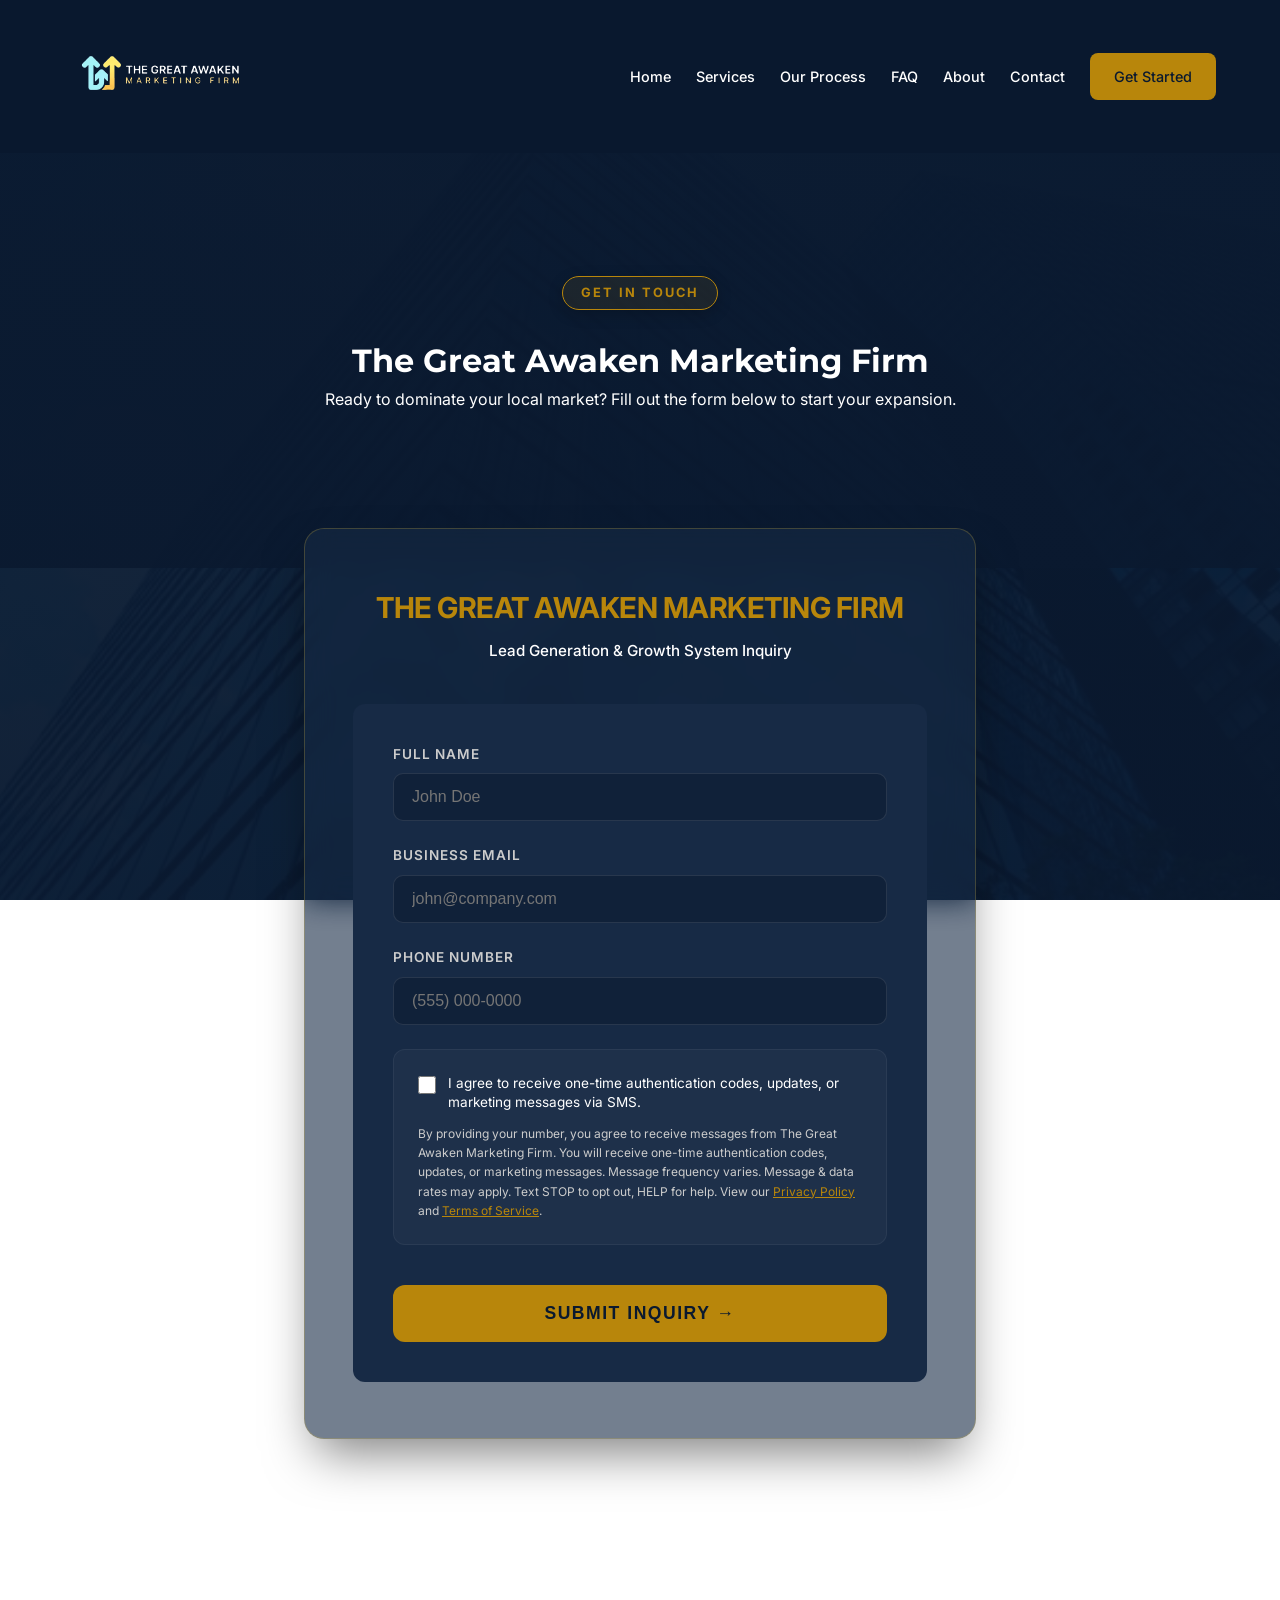
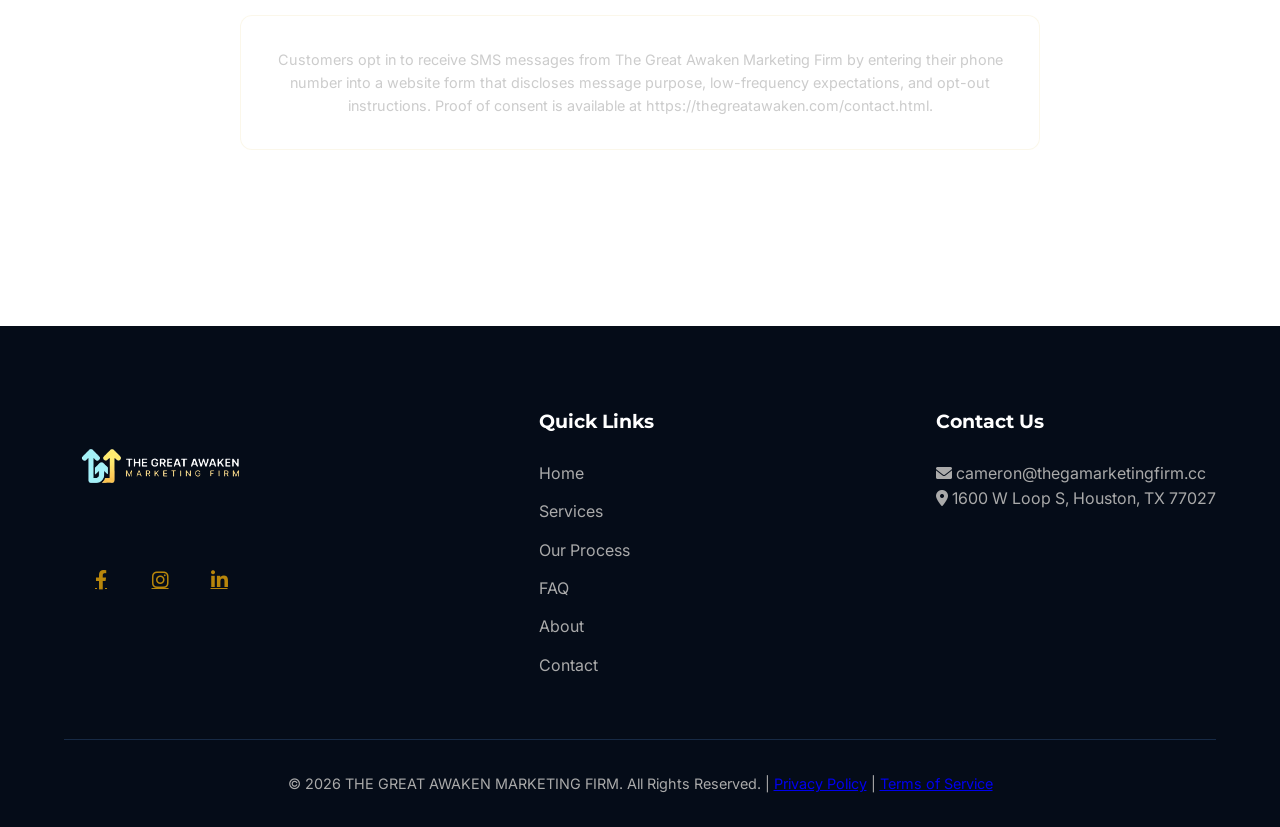
==== contact.html @ 2e41f601 "compliance: align contact page with A2P opt-in description" ====
<!DOCTYPE html>
<html lang="en">
<head>
    <meta charset="UTF-8">
    <meta name="viewport" content="width=device-width, initial-scale=1.0">
    <title>Contact Us | THE GREAT AWAKEN MARKETING FIRM</title>
    
    <!-- SEO Meta Tags -->
    <meta name="description" content="Get in touch with The Great Awaken Marketing Firm to scale your contracting business.">
    
    <link rel="preconnect" href="https://fonts.googleapis.com">
    <link rel="preconnect" href="https://fonts.gstatic.com" crossorigin>
    <link rel="stylesheet" href="style.css">
    <link href="https://fonts.googleapis.com/css2?family=Montserrat:wght@400;500;700&family=Inter:wght@400;600&family=Lora:wght@400;700&display=swap" rel="stylesheet">
    <!-- Font Awesome for Icons -->
    <link rel="stylesheet" href="https://cdnjs.cloudflare.com/ajax/libs/font-awesome/6.0.0/css/all.min.css">
    
    <style>
        .contact-page-hero {
            padding: 180px 5% 60px;
            text-align: center;
            background: linear-gradient(rgba(10, 25, 47, 0.8), rgba(10, 25, 47, 0.9));
        }
        
        .contact-container {
            max-width: 800px;
            margin: -40px auto 40px;
            padding: 0 5%;
        }

        .opt-in-statement {
            max-width: 800px;
            margin: 40px auto 80px;
            padding: 2rem;
            background: rgba(255, 255, 255, 0.03);
            border-radius: 12px;
            border: 1px solid rgba(212, 175, 55, 0.1);
            text-align: center;
            font-size: 0.9rem;
            color: var(--text-gray);
            line-height: 1.6;
        }
    </style>
</head>
<body>

    <nav>
        <div class="logo-group">
            <a href="index.html">
                <img src="Pictures/LogoV2.png" alt="THE GREAT AWAKEN MARKETING FIRM Logo" class="blue-logo"> 
            </a>
            <div class="text-logo">
                <span class="white-text">THE GREAT AWAKEN</span>
                <span class="gold-text">MARKETING FIRM</span>
            </div>
        </div>
        <div class="nav-links" id="navLinks">
            <a href="index.html">Home</a>
            <a href="services.html">Services</a>
            <a href="index.html#process">Our Process</a>
            <a href="faq.html">FAQ</a>
            <a href="index.html#about">About</a>
            <a href="contact.html" class="active">Contact</a>
            <a href="contact.html" class="btn-gold">Get Started</a>
        </div>
        <button class="menu-toggle" id="mobile-menu" aria-label="Toggle Navigation" aria-expanded="false" aria-controls="navLinks">
            <span class="bar"></span>
            <span class="bar"></span>
            <span class="bar"></span>
        </button>
    </nav>

    <header class="contact-page-hero">
        <div class="container animate-on-scroll">
            <span class="badge">GET IN TOUCH</span>
            <h1>The Great Awaken Marketing Firm</h1>
            <p>Ready to dominate your local market? Fill out the form below to start your expansion.</p>
        </div>
    </header>

    <main>
        <section class="contact-container">
            <div class="contact-form animate-on-scroll">
                <!-- Premium A2P 10DLC Compliant Lead Capture Form -->
                <div class="premium-form-container">
                    <div class="form-header">
                        <h3 style="color: var(--gold); font-size: 1.8rem; margin-bottom: 0.5rem; text-transform: uppercase;">The Great Awaken Marketing Firm</h3>
                        <p style="color: var(--text-white); font-weight: 500; margin-bottom: 2rem;">Lead Generation & Growth System Inquiry</p>
                    </div>
                    
                    <form id="compliantLeadForm" class="high-end-form">
                        <div class="field-group">
                            <label for="name">Full Name</label>
                            <input type="text" name="name" id="name" placeholder="John Doe" autocomplete="name" required>
                        </div>
                        
                        <div class="field-group">
                            <label for="email">Business Email</label>
                            <input type="email" name="email" id="email" placeholder="john@company.com" autocomplete="email" required>
                        </div>
                        
                        <div class="field-group">
                            <label for="phone">Phone Number</label>
                            <input type="tel" name="phone" id="phone" placeholder="(555) 000-0000" autocomplete="tel" required>
                        </div>

                        <!-- A2P 10DLC Compliance Block -->
                        <div class="compliance-box">
                            <label class="consent-checkbox">
                                <input type="checkbox" name="sms_opt_in" id="sms_opt_in">
                                <span class="consent-label">I agree to receive one-time authentication codes, updates, or marketing messages via SMS.</span>
                            </label>
                            
                            <p class="sms-disclosure">
                                By providing your number, you agree to receive messages from The Great Awaken Marketing Firm. 
                                You will receive one-time authentication codes, updates, or marketing messages. 
                                Message frequency varies. Message & data rates may apply. Text STOP to opt out, HELP for help. 
                                View our <a href="privacy-policy.html">Privacy Policy</a> and <a href="terms-of-service.html">Terms of Service</a>.
                            </p>
                        </div>

                        <button type="submit" class="btn-premium-gold">Submit Inquiry →</button>
                    </form>
                </div>
            </div>
        </section>

        <section class="container">
            <div class="opt-in-statement animate-on-scroll">
                <p>Customers opt in to receive SMS messages from The Great Awaken Marketing Firm by entering their phone number into a website form that discloses message purpose, low-frequency expectations, and opt-out instructions. Proof of consent is available at https://thegreatawaken.com/contact.html.</p>
            </div>
        </section>
    </main>

    <footer id="footer-contact">
        <div class="footer-content">
            <div class="footer-logo-group">
                <img src="Pictures/LogoV2.png" alt="THE GREAT AWAKEN MARKETING FIRM Footer Logo" class="blue-logo" loading="lazy" decoding="async">
                <div class="text-logo">
                    <span class="white-text">THE GREAT AWAKEN</span>
                    <span class="gold-text">MARKETING FIRM</span>
                </div>
                <div class="footer-social" style="margin-top: 1.5rem; display: flex; gap: 15px; justify-content: center;">
                    <a href="#" style="color: var(--gold); font-size: 1.2rem;" aria-label="Visit our Facebook page"><i class="fab fa-facebook-f"></i></a>
                    <a href="#" style="color: var(--gold); font-size: 1.2rem;" aria-label="Visit our Instagram page"><i class="fab fa-instagram"></i></a>
                    <a href="#" style="color: var(--gold); font-size: 1.2rem;" aria-label="Visit our LinkedIn page"><i class="fab fa-linkedin-in"></i></a>
                </div>
            </div>
            <div class="footer-links">
                <h4>Quick Links</h4>
                <ul>
                    <li><a href="index.html">Home</a></li>
                    <li><a href="services.html">Services</a></li>
                    <li><a href="index.html#process">Our Process</a></li>
                    <li><a href="faq.html">FAQ</a></li>
                    <li><a href="index.html#about">About</a></li>
                    <li><a href="contact.html">Contact</a></li>
                </ul>
            </div>
            <div class="footer-contact">
                <h4>Contact Us</h4>
                <p><i class="fas fa-envelope"></i> <a href="contact.html" style="color: inherit; text-decoration: none;">cameron@thegamarketingfirm.cc</a></p>
                <p><i class="fas fa-map-marker-alt"></i> 1600 W Loop S, Houston, TX 77027</p>
            </div>
        </div>
        <div class="footer-bottom">
            <p>© 2026 THE GREAT AWAKEN MARKETING FIRM. All Rights Reserved. | <a href="privacy-policy.html">Privacy Policy</a> | <a href="terms-of-service.html">Terms of Service</a></p>
        </div>
    </footer>

    <script src="script.js" defer></script>
</body>
</html>
---- style.css ----
:root {
    --dark-bg: #0A192F; /* Dark Navy Blue */
    --gold: #B8860B;    /* Darker, richer Gold */
    --text-white: #FFF;
    --text-gray: #CCC;
    --card-dark: #172a45;
}

* {
    margin: 0;
    padding: 0;
    box-sizing: border-box;
}

html {
    scroll-behavior: smooth;
    scroll-padding-top: 140px; /* Increased from 90px to match desktop header */
}

a:focus-visible, button:focus-visible, input:focus-visible, textarea:focus-visible {
    outline: 2px solid var(--gold);
    outline-offset: 4px;
}

body {
    font-family: 'Inter', sans-serif;
    background: linear-gradient(rgba(10, 25, 47, 0.92), rgba(10, 25, 47, 0.96)),
                url('Pictures/Background.jpg.webp') no-repeat center center;
    background-size: cover;
    background-attachment: fixed;
    color: var(--text-white);
    line-height: 1.6;
    overflow-x: hidden;
}

/* Animations */
.animate-on-scroll {
    opacity: 0;
    transform: translateY(30px);
    transition: all 0.8s ease-out;
}

.animate-on-scroll.appear {
    opacity: 1;
    transform: translateY(0);
}

h1, h2, h4 {
    font-family: 'Montserrat', sans-serif;
    font-weight: 700;
}

h2 {
    font-size: 2.5rem;
    margin-bottom: 2rem;
    color: var(--text-white);
}

.container {
    padding: 6rem 5%;
    max-width: 1200px;
    margin: 0 auto;
}

/* Nav with Hamburger */
nav {
    display: flex;
    justify-content: space-between;
    padding: 0.8rem 5%; /* Standardized initial padding */
    align-items: center;
    background-color: rgba(10, 25, 47, 0.95);
    backdrop-filter: blur(10px);
    position: fixed;
    width: 100%;
    top: 0;
    z-index: 1000;
    transition: all 0.3s ease;
}

nav.scrolled {
    padding: 0.4rem 5%; /* Shrinks padding on scroll */
    background-color: rgba(10, 25, 47, 0.98);
    box-shadow: 0 5px 20px rgba(0, 0, 0, 0.3);
}

.logo-group {
    display: flex;
    align-items: center;
    gap: 15px;
}

.blue-logo {
    height: 120px; /* Reduced from 145px for better desktop fit */
    width: auto;
    object-fit: contain;
    filter: brightness(1.2) contrast(1.1);
    mix-blend-mode: lighten;
    transition: height 0.3s ease;
}

nav.scrolled .blue-logo {
    height: 90px; /* Shrunk height on scroll */
}

.text-logo {
    display: none; /* Hide text logo to let the enlarged image shine */
}

.nav-links {
    display: flex;
    align-items: center;
}

.nav-links a {
    color: var(--text-white);
    text-decoration: none;
    margin-left: 25px;
    font-size: 0.9rem;
    font-weight: 500;
    transition: color 0.3s ease;
}

.nav-links a:hover {
    color: var(--gold);
}

.btn-gold {
    background-color: var(--gold);
    color: var(--dark-bg) !important;
    padding: 12px 24px;
    border-radius: 8px;
    font-weight: bold;
    display: inline-block;
    text-decoration: none;
    transition: all 0.3s ease;
}

.btn-gold:hover, .btn-gold:focus-visible {
    transform: translateY(-2px);
    box-shadow: 0 4px 15px rgba(184, 134, 11, 0.4);
    outline: none;
}

/* Mobile Menu Toggle */
.menu-toggle {
    display: none;
    flex-direction: column;
    cursor: pointer;
    width: 30px; /* Fixed width to prevent jumping */
}

.bar {
    width: 100%;
    height: 3px;
    background-color: var(--text-white);
    margin: 4px 0;
    transition: 0.4s;
}

/* Hero Section */
.hero {
    text-align: center;
    padding: 200px 10% 100px; /* Adjusted padding for better header clearance */
}

.badge {
    display: inline-block;
    color: var(--gold);
    background-color: rgba(184, 134, 11, 0.1);
    border: 1px solid var(--gold);
    padding: 6px 18px;
    border-radius: 50px;
    font-size: 0.8rem;
    letter-spacing: 2px;
    font-weight: 700;
    margin-bottom: 25px;
    box-shadow: 0 4px 15px rgba(0, 0, 0, 0.2);
    text-transform: uppercase;
}

.hero h1 {
    font-size: 3.8rem;
    margin: 10px 0 25px;
    font-weight: 900;
    color: var(--text-white);
    line-height: 1.1;
}

.hero p {
    color: var(--text-gray);
    font-size: 1.2rem;
    max-width: 700px;
    margin: 0 auto 40px;
}

.hero-btns .btn-outline {
    border: 1px solid var(--text-gray);
    padding: 12px 24px;
    border-radius: 8px;
    color: var(--text-white);
    text-decoration: none;
    margin-left: 15px;
    display: inline-block;
    transition: all 0.3s ease;
}

.hero-btns .btn-outline:hover, .hero-btns .btn-outline:focus-visible {
    background-color: rgba(255, 255, 255, 0.05);
    border-color: var(--text-white);
    transform: translateY(-2px);
    outline: none;
}

/* Bold Colored Cards & Emojis */
.service-card.bold-card {
    filter: none;
    opacity: 1;
    background-image: none !important;
    display: flex;
    flex-direction: column;
    justify-content: center;
    align-items: center;
    padding: 3rem 2rem;
    text-align: center;
    color: var(--text-white);
}

.emoji-icon {
    font-size: 4rem;
    margin-bottom: 1.5rem;
    display: block;
}

/* Specific Bold Colors (matching base site style) */
.bg-navy { background-color: #172a45 !important; }
.bg-gold-dark { background-color: var(--gold) !important; color: var(--dark-bg) !important; }
.bg-blue { background-color: #1d3354 !important; }
.bg-slate { background-color: #233554 !important; }

.service-card.bold-card h4 {
    font-size: 1.5rem;
    margin-bottom: 1rem;
    font-weight: 800;
}

.service-card.bold-card p {
    font-size: 1rem;
    line-height: 1.5;
}

.bg-gold-dark h4, .bg-gold-dark p, .bg-gold-dark .card-icon {
    color: var(--dark-bg) !important;
}

/* Services / Contractor Squares */
.built-for-contractors, .contractor-features {
    padding: 4rem 5%;
    text-align: center;
}

.services-grid {
    display: grid;
    grid-template-columns: repeat(auto-fit, minmax(280px, 1fr));
    gap: 2rem;
    margin-top: 2rem;
}

.services-grid.home-grid {
    grid-template-columns: repeat(4, 1fr);
}

@media screen and (max-width: 1200px) {
    .services-grid.home-grid {
        grid-template-columns: repeat(2, 1fr);
    }
}

@media screen and (max-width: 768px) {
    .services-grid.home-grid {
        grid-template-columns: 1fr;
    }
}

.service-card {
    background-size: cover;
    background-position: center;
    border-radius: 12px;
    overflow: hidden;
    height: 350px;
    position: relative;
    transition: all 0.5s ease;
    filter: brightness(0.75) contrast(1.1); /* Clearer images by default */
}

.service-card:hover {
    filter: brightness(1.05) contrast(1.2);
    transform: scale(1.03);
}

.service-card::after {
    content: '';
    position: absolute;
    top: 0;
    left: 0;
    width: 100%;
    height: 100%;
    border-radius: 12px;
    border: 3px solid transparent;
    transition: border-color 0.5s ease;
    pointer-events: none;
}

.service-card:hover::after {
    border-color: var(--gold);
}

.card-overlay {
    background: rgba(10, 25, 47, 0.75);
    width: 100%;
    height: 100%;
    padding: 2rem;
    display: flex;
    flex-direction: column;
    justify-content: center;
    align-items: center;
    color: var(--text-white);
    text-align: center;
}

.card-icon {
    font-size: 2.5rem;
    margin-bottom: 1rem;
    color: var(--gold);
}

/* Our Process Section - Solid Colors with Hover */
.our-process {
    background-color: #0d1d36;
    text-align: center;
}

.process-grid {
    display: grid;
    grid-template-columns: repeat(auto-fit, minmax(250px, 1fr));
    gap: 2rem;
    margin-top: 3rem;
}

.process-item {
    padding: 3rem 2rem;
    background: var(--card-dark);
    border-radius: 12px;
    position: relative;
    border-bottom: 4px solid var(--gold);
    transition: all 0.4s cubic-bezier(0.175, 0.885, 0.32, 1.275);
    overflow: hidden;
    z-index: 1;
}

.process-item:hover {
    transform: translateY(-10px);
    background: #1d3354;
    border-bottom-color: var(--text-white);
}

.process-number {
    font-size: 1.5rem;
    font-weight: 900;
    color: var(--dark-bg);
    background-color: var(--gold);
    width: 50px;
    height: 50px;
    display: flex;
    align-items: center;
    justify-content: center;
    border-radius: 8px;
    position: absolute;
    top: 20px;
    right: 20px;
    transition: all 0.4s ease;
    z-index: 2;
}

.process-item:hover .process-number {
    background-color: var(--text-white);
    transform: rotate(360deg) scale(1.1);
}

.process-item h4 {
    margin-bottom: 1rem;
    color: var(--gold);
    font-size: 1.4rem;
}

/* Stats */
.stats {
    display: flex;
    justify-content: space-around;
    padding: 80px 10%;
    background-color: var(--card-dark);
    flex-wrap: wrap;
    gap: 2rem;
}

.stat-item { text-align: center; }
.stat-item h2 { font-size: 3.5rem; margin: 0; color: var(--text-white); }
.stat-item p { color: var(--text-gray); font-size: 0.9rem; letter-spacing: 2px; }

.section-subtitle {
    color: var(--gold);
    text-transform: uppercase;
    font-size: 0.9rem;
    letter-spacing: 2px;
    font-weight: 700;
    display: block;
    margin-bottom: 0.5rem;
    text-align: center;
}

.testimonials h2 {
    margin-top: 0;
    text-align: center;
}

.testimonial-grid {
    display: grid;
    grid-template-columns: repeat(auto-fit, minmax(350px, 1fr));
    gap: 2rem;
    margin-top: 3rem;
}

.testimonial-card {
    background-color: rgba(23, 42, 69, 0.8);
    padding: 2.5rem;
    border-radius: 12px;
    border-left: 5px solid var(--gold);
    transition: transform 0.3s ease;
    text-align: left;
}

.testimonial-card:hover {
    transform: translateY(-5px);
}

.quote {
    font-style: italic;
    font-family: 'Lora', serif;
    font-size: 1.1rem;
    margin-bottom: 1.5rem;
    color: var(--text-white);
    line-height: 1.8;
}

.testimonial-card h4 {
    color: var(--gold);
    font-size: 1rem;
}

/* Contact Section */
.contact-section {
    background-color: var(--dark-bg);
}

.contact-grid {
    display: grid;
    grid-template-columns: 1fr 1fr;
    gap: 4rem;
    align-items: start;
}

.contact-info h2 { margin-bottom: 1.5rem; }
.contact-info p { margin-bottom: 2rem; color: var(--text-gray); }

.info-item {
    display: flex;
    align-items: center;
    gap: 15px;
    margin-bottom: 1.5rem;
}

.info-item i {
    color: var(--gold);
    font-size: 1.2rem;
    width: 20px;
}

.contact-form form {
    display: flex;
    flex-direction: column;
    gap: 1.5rem;
    background: var(--card-dark);
    padding: 2.5rem;
    border-radius: 12px;
}

.form-group input, .form-group textarea {
    width: 100%;
    padding: 15px;
    background: #0d1d36;
    border: 1px solid #233554;
    border-radius: 8px;
    color: white;
    font-family: inherit;
    transition: border-color 0.3s;
}

.form-group input:focus, .form-group textarea:focus {
    outline: none;
    border-color: var(--gold);
}

/* CTA Banner */
.cta-banner {
    padding: 6rem 5%;
    text-align: center;
    background-color: var(--gold);
    color: var(--dark-bg);
}

.cta-banner h2 { color: var(--dark-bg); margin-bottom: 1rem; }
.btn-primary {
    background-color: var(--dark-bg);
    color: var(--text-white) !important;
    padding: 15px 35px;
    border-radius: 8px;
    text-decoration: none;
    font-weight: bold;
    display: inline-block;
    margin-top: 1.5rem;
    transition: all 0.3s ease;
}

.btn-primary:hover, .btn-primary:focus-visible {
    transform: scale(1.05);
    box-shadow: 0 4px 15px rgba(0, 0, 0, 0.3);
    outline: none;
}

/* Footer */
footer {
    background-color: #050c18;
    color: #aaa;
    padding: 5rem 5% 2rem;
}

.footer-content {
    display: flex;
    justify-content: space-between;
    flex-wrap: wrap;
    gap: 3rem;
    margin-bottom: 3rem;
}

.footer-logo-group {
    max-width: 350px;
}

.footer-logo-group p {
    font-size: 0.9rem;
    margin-top: 1.5rem;
    line-height: 1.8;
}

.footer-links h4, .footer-contact h4 {
    color: var(--text-white);
    margin-bottom: 1.5rem;
    font-size: 1.2rem;
}

.footer-links ul { list-style: none; }
.footer-links ul li { margin-bottom: 0.8rem; }
.footer-links ul li a {
    color: #aaa;
    text-decoration: none;
    transition: color 0.3s;
}

.footer-links ul li a:hover { color: var(--gold); }

.footer-social a {
    display: inline-flex;
    align-items: center;
    justify-content: center;
    min-width: 44px;
    min-height: 44px;
    transition: all 0.3s ease;
    border-radius: 50%;
}
.footer-social a:hover, .footer-social a:focus-visible {
    transform: translateY(-3px);
    text-shadow: 0 0 10px rgba(184, 134, 11, 0.5);
    outline: none;
}

.footer-bottom {
    text-align: center;
    border-top: 1px solid #172a45;
    padding-top: 2rem;
    font-size: 0.9rem;
}

/* Responsive */
@media screen and (max-width: 992px) {
    .contact-grid { grid-template-columns: 1fr; }
    .hero h1 { font-size: 3rem; }
}

@media screen and (max-width: 768px) {
    nav {
        padding: 0.1rem 5%;
    }
    
    .blue-logo {
        height: 100px; /* Increased from 75px on mobile */
    }

    .menu-toggle { 
        display: flex;
        min-width: 44px;
        min-height: 44px;
        align-items: center;
        justify-content: center;
    }

    .menu-toggle.is-active .bar:nth-child(2) { opacity: 0; }
    .menu-toggle.is-active .bar:nth-child(1) { transform: translateY(11px) rotate(45deg); }
    .menu-toggle.is-active .bar:nth-child(3) { transform: translateY(-11px) rotate(-45deg); }

    .nav-links {
        display: none;
        flex-direction: column;
        position: absolute;
        top: 100%;
        left: 0;
        width: 100%;
        background-color: var(--dark-bg);
        padding: 2rem;
        border-bottom: 2px solid var(--gold);
        z-index: 1000;
    }

    .nav-links.active {
        display: flex;
    }

    .nav-links a {
        margin: 0;
        padding: 1rem 0;
        font-size: 1.1rem;
        min-height: 44px;
        display: flex;
        align-items: center;
        justify-content: center;
    }

    .hero {
        padding: 120px 5% 60px; /* Adjusted top padding for smaller mobile logo */
    }

    .hero h1 {
        font-size: 2.5rem;
        margin-bottom: 15px;
    }

    .hero p {
        font-size: 1.1rem;
        margin-bottom: 30px;
    }

    .hero-btns {
        display: flex;
        flex-direction: column;
        gap: 12px;
        align-items: center;
    }

    .hero-btns .btn-outline {
        margin-left: 0;
        width: 100%;
        max-width: 280px;
    }

    .btn-gold {
        width: 100%;
        max-width: 280px;
        text-align: center;
    }

    .stats { 
        flex-direction: column; 
        align-items: center; 
        padding: 60px 5%;
    }

    .service-card.bold-card {
        padding: 2rem 1.5rem;
    }

    .contact-form form {
        padding: 1.5rem;
    }

    .testimonial-grid {
        grid-template-columns: 1fr;
    }

    .testimonial-card {
        padding: 1.5rem;
    }

    .footer-content {
        flex-direction: column;
        text-align: center;
        align-items: center;
    }

    .footer-logo-group {
        max-width: 100%;
    }
}

/* Our Mission */
.our-mission {
    background-color: var(--dark-bg);
    overflow: hidden;
}

.mission-grid {
    display: grid;
    grid-template-columns: 1fr 1fr;
    gap: 4rem;
    align-items: center;
}

.mission-text h2 {
    margin-top: 0.5rem;
    line-height: 1.2;
}

.mission-text p {
    color: var(--text-gray);
    margin-bottom: 1.5rem;
}

.mission-stats {
    display: flex;
    flex-direction: column;
    gap: 1rem;
}

.m-stat {
    display: flex;
    align-items: center;
    gap: 10px;
    font-weight: 600;
}

.m-stat i {
    color: var(--gold);
}

/* FAQ Section */
.faq {
    background-color: #0d1d36;
}

.faq-grid {
    display: grid;
    grid-template-columns: repeat(auto-fit, minmax(400px, 1fr));
    gap: 2rem;
    margin-top: 3rem;
}

.faq-item {
    background: var(--card-dark);
    padding: 2rem;
    border-radius: 12px;
    border: 1px solid rgba(212, 175, 55, 0.1);
    transition: all 0.3s ease;
}

.faq-item:hover {
    border-color: var(--gold);
    transform: translateY(-5px);
}

.faq-item h4 {
    color: var(--gold);
    margin-bottom: 1rem;
    font-size: 1.1rem;
}

.faq-item p {
    color: var(--text-gray);
    font-size: 0.95rem;
    line-height: 1.6;
}

@media screen and (max-width: 992px) {
    .mission-grid {
        grid-template-columns: 1fr;
        text-align: center;
    }
    .mission-stats {
        align-items: center;
    }
    .faq-grid {
        grid-template-columns: 1fr;
    }
}

/* Premium Glassmorphism Form Styles */
.premium-form-container {
    background: rgba(23, 42, 69, 0.6);
    backdrop-filter: blur(15px);
    -webkit-backdrop-filter: blur(15px);
    padding: 3.5rem 3rem;
    border-radius: 20px;
    border: 1px solid rgba(212, 175, 55, 0.25);
    box-shadow: 0 25px 50px -12px rgba(0, 0, 0, 0.5);
    position: relative;
    overflow: hidden;
}

.form-header {
    text-align: center;
    margin-bottom: 2.5rem;
}

.form-header h3, .form-header h2 {
    color: var(--text-white);
    margin-bottom: 0.75rem;
    letter-spacing: -0.5px;
}

.form-header p {
    color: var(--gold);
    font-size: 0.95rem;
    font-weight: 500;
}

.high-end-form {
    display: flex;
    flex-direction: column;
    gap: 1.5rem;
}

.field-group {
    display: flex;
    flex-direction: column;
    gap: 8px;
}

.field-group label {
    font-size: 0.85rem;
    font-weight: 600;
    color: var(--text-gray);
    text-transform: uppercase;
    letter-spacing: 1px;
}

.field-group input {
    background: rgba(10, 25, 47, 0.5);
    border: 1px solid rgba(255, 255, 255, 0.1);
    padding: 14px 18px;
    border-radius: 10px;
    color: white;
    font-size: 1rem;
    transition: all 0.3s ease;
}

.field-group input:focus {
    outline: none;
    border-color: var(--gold);
    background: rgba(10, 25, 47, 0.8);
    box-shadow: 0 0 15px rgba(184, 134, 11, 0.15);
}

/* Compliance Logic Styles */
.compliance-box {
    background: rgba(255, 255, 255, 0.03);
    padding: 1.5rem;
    border-radius: 12px;
    border: 1px solid rgba(255, 255, 255, 0.05);
    text-align: left;
}

.consent-checkbox {
    display: flex;
    align-items: flex-start;
    gap: 12px;
    cursor: pointer;
    margin-bottom: 12px;
}

.consent-checkbox input {
    accent-color: var(--gold);
    width: 18px;
    height: 18px;
    margin-top: 2px;
    flex-shrink: 0;
}

.consent-label {
    font-size: 0.85rem;
    color: var(--text-white);
    line-height: 1.4;
}

.sms-disclosure {
    font-size: 0.75rem;
    color: var(--text-gray);
    line-height: 1.6;
    margin-top: 10px;
}

.sms-disclosure a {
    color: var(--gold);
    text-decoration: underline;
}

.btn-premium-gold {
    background: var(--gold);
    color: var(--dark-bg);
    padding: 18px;
    border: none;
    border-radius: 12px;
    font-weight: 800;
    font-size: 1.1rem;
    cursor: pointer;
    transition: all 0.4s cubic-bezier(0.175, 0.885, 0.32, 1.275);
    text-transform: uppercase;
    letter-spacing: 1.5px;
    margin-top: 1rem;
}

.btn-premium-gold:hover {
    transform: translateY(-3px);
    box-shadow: 0 10px 25px rgba(184, 134, 11, 0.4);
}

/* Mobile Responsiveness */
@media screen and (max-width: 768px) {
    .premium-form-container {
        padding: 2.5rem 1.5rem;
    }
    
    .form-header h3 {
        font-size: 1.6rem;
    }
}
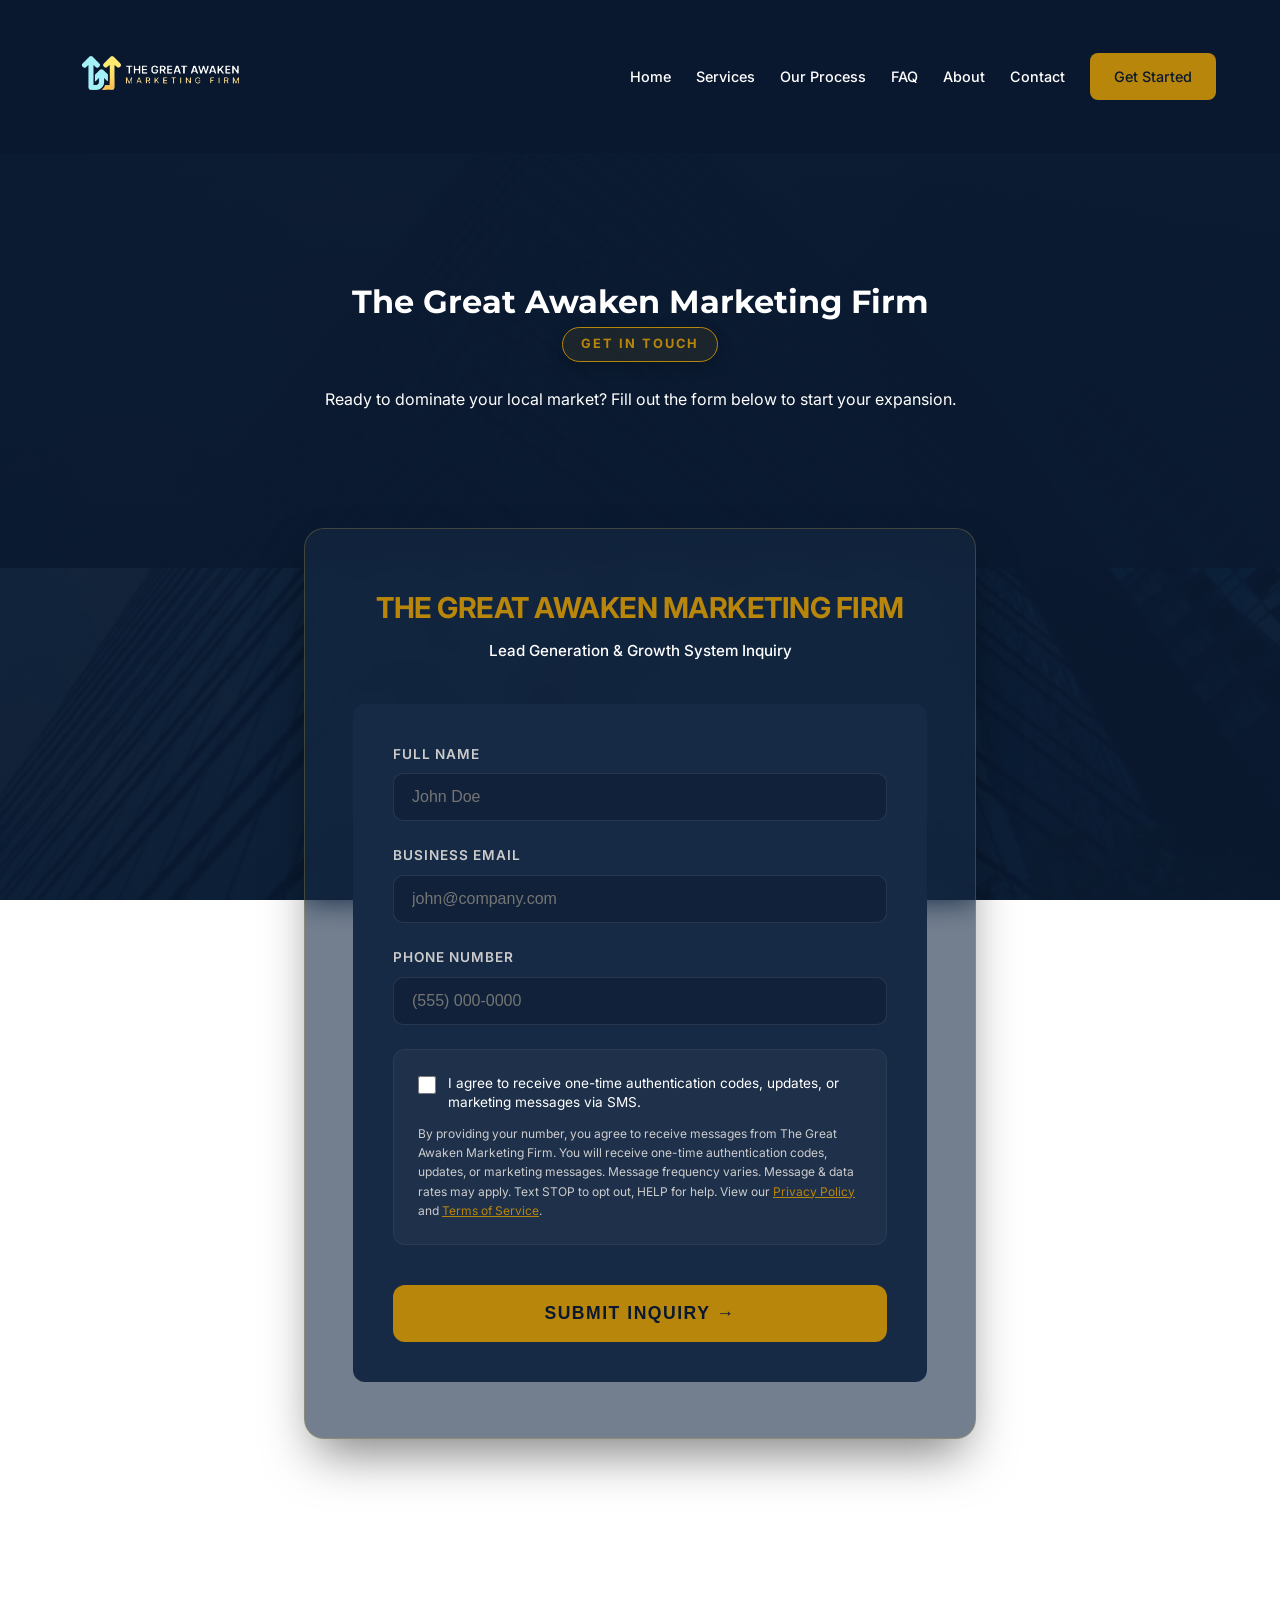
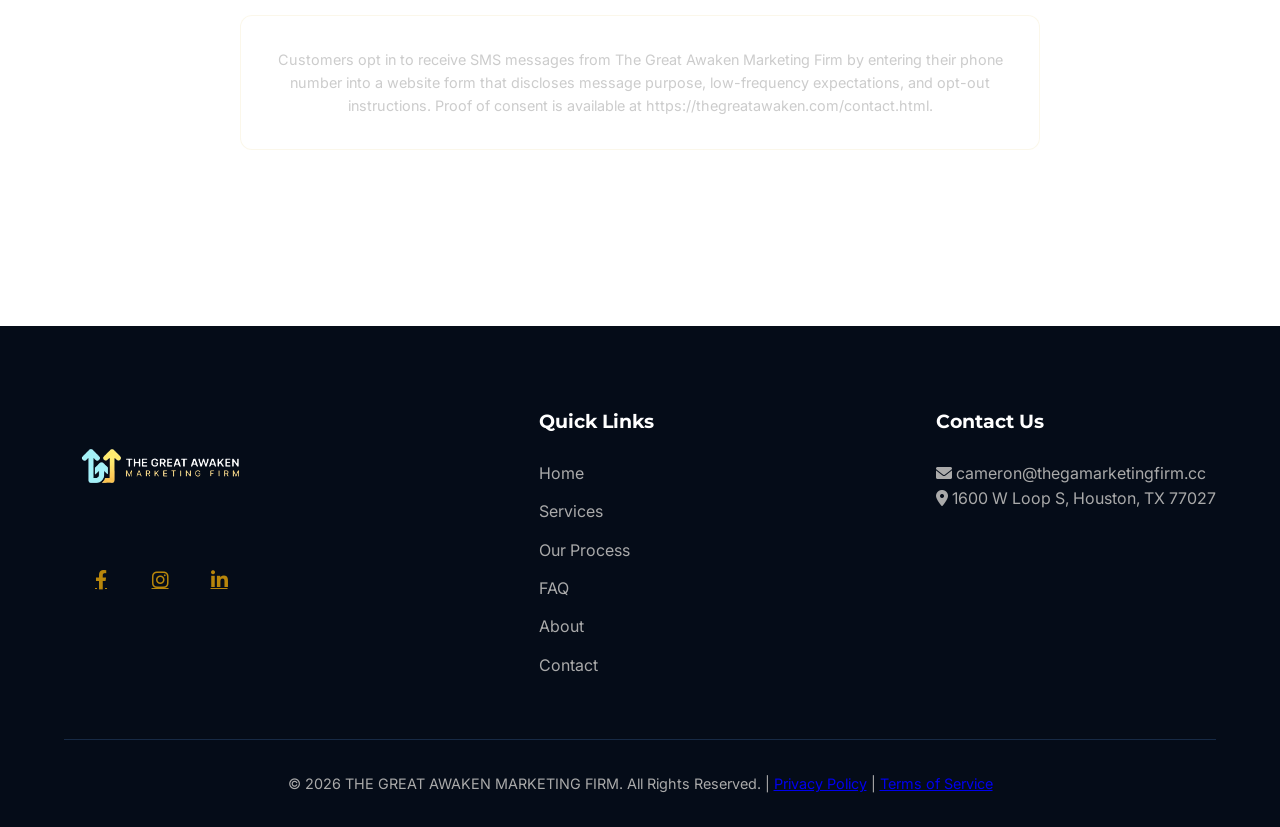
==== commit 290999d0: "style: move h1 header to the top above the badge on contact page" ====
--- a/contact.html
+++ b/contact.html
@@ -72,8 +72,8 @@
 
     <header class="contact-page-hero">
         <div class="container animate-on-scroll">
+            <h1 style="margin-top: 0;">The Great Awaken Marketing Firm</h1>
             <span class="badge">GET IN TOUCH</span>
-            <h1>The Great Awaken Marketing Firm</h1>
             <p>Ready to dominate your local market? Fill out the form below to start your expansion.</p>
         </div>
     </header>
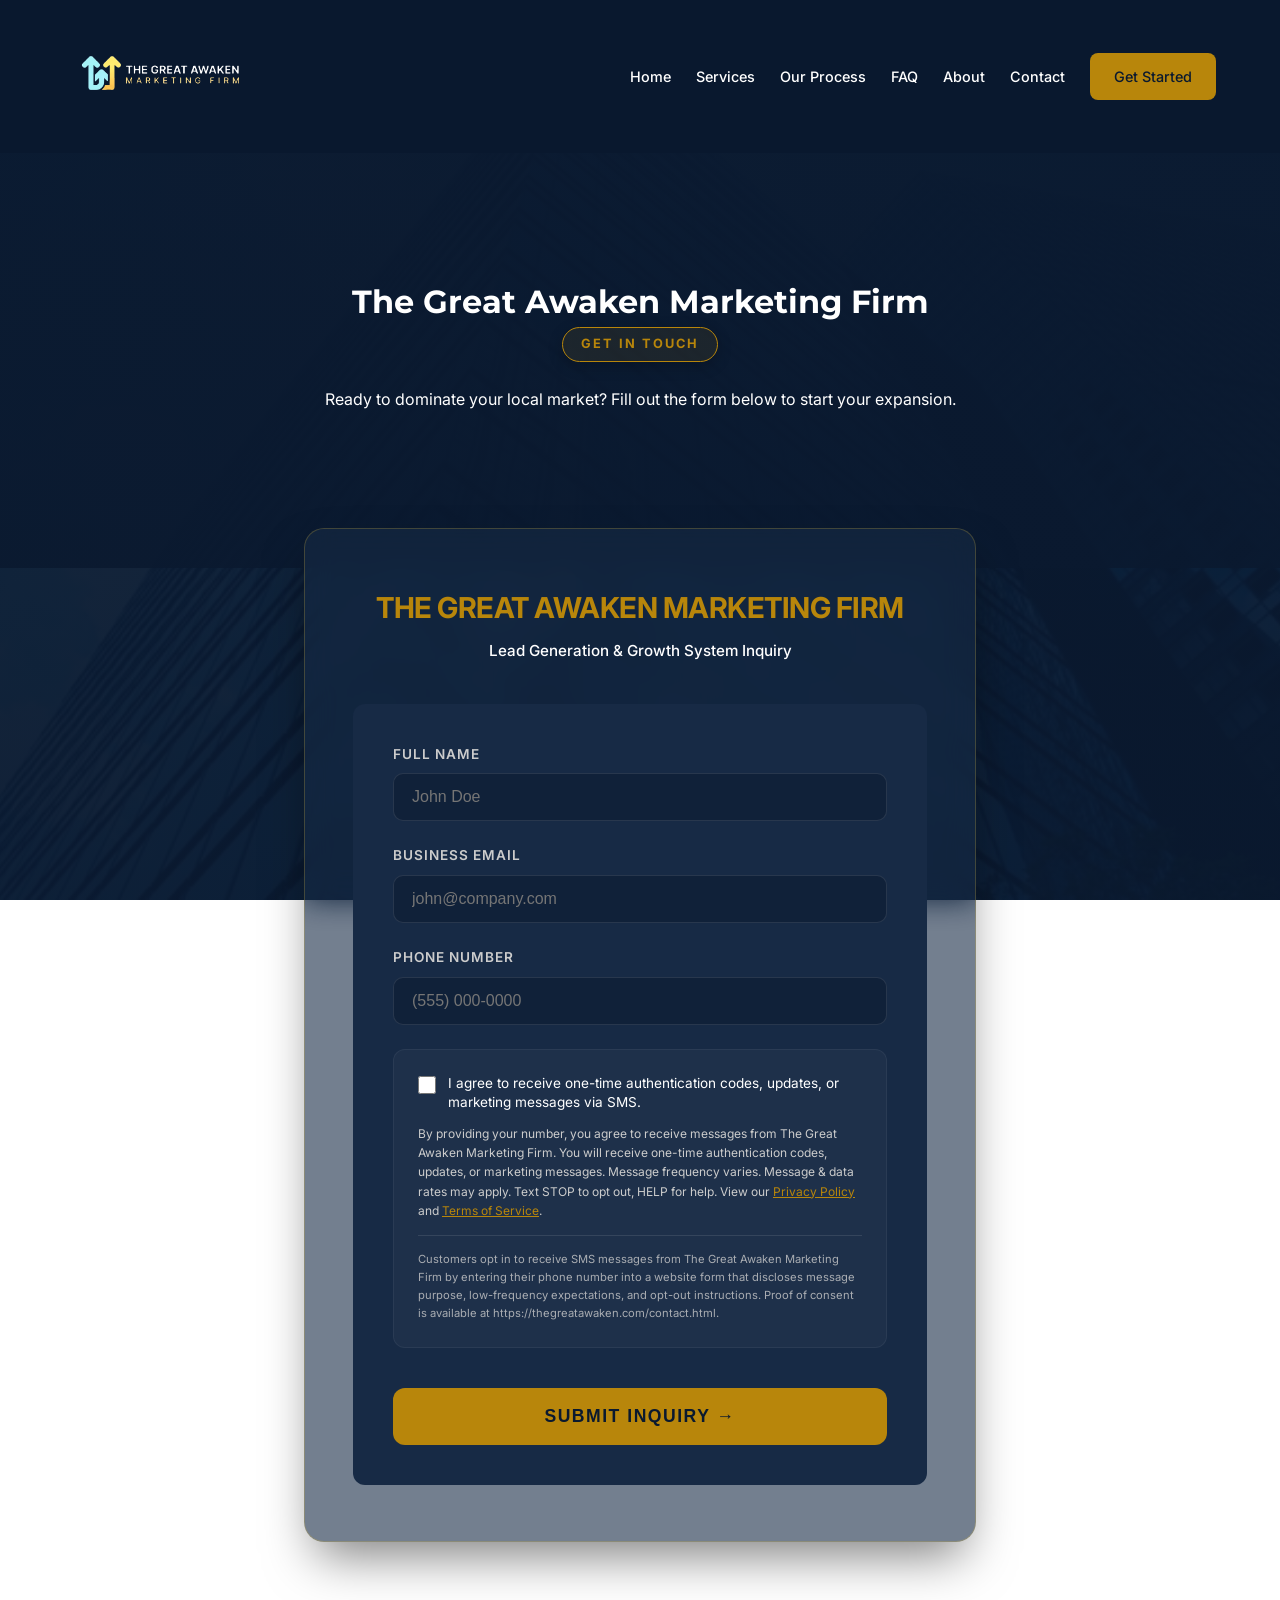
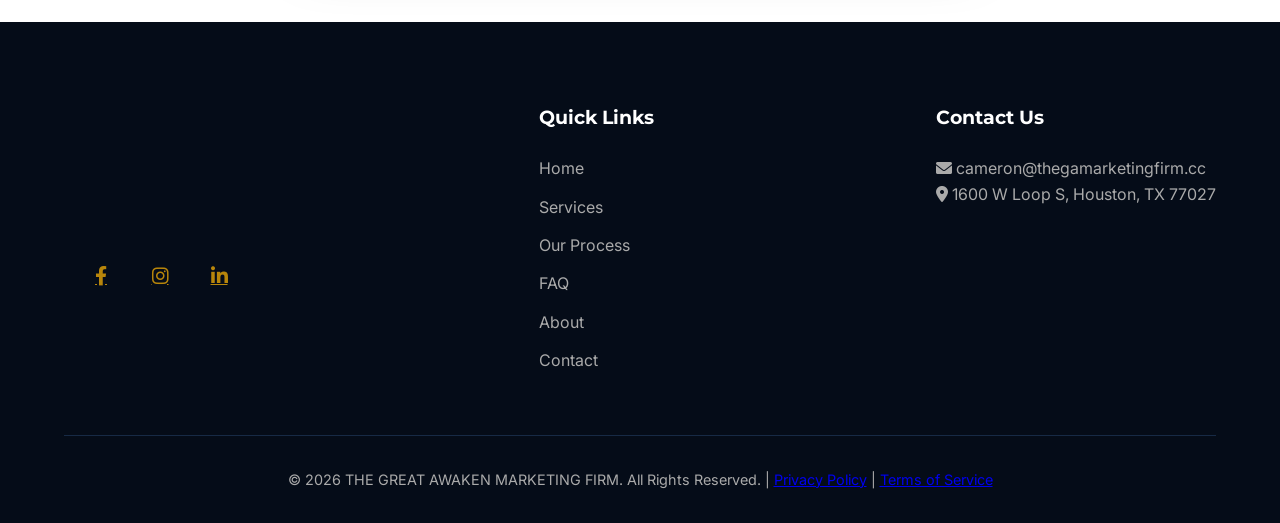
==== commit 3e77d18e: "compliance: move SMS opt-in statement inside the contact form container" ====
--- a/contact.html
+++ b/contact.html
@@ -24,21 +24,8 @@
         
         .contact-container {
             max-width: 800px;
-            margin: -40px auto 40px;
+            margin: -40px auto 80px;
             padding: 0 5%;
-        }
-
-        .opt-in-statement {
-            max-width: 800px;
-            margin: 40px auto 80px;
-            padding: 2rem;
-            background: rgba(255, 255, 255, 0.03);
-            border-radius: 12px;
-            border: 1px solid rgba(212, 175, 55, 0.1);
-            text-align: center;
-            font-size: 0.9rem;
-            color: var(--text-gray);
-            line-height: 1.6;
         }
     </style>
 </head>
@@ -111,23 +98,23 @@
                                 <span class="consent-label">I agree to receive one-time authentication codes, updates, or marketing messages via SMS.</span>
                             </label>
                             
-                            <p class="sms-disclosure">
-                                By providing your number, you agree to receive messages from The Great Awaken Marketing Firm. 
-                                You will receive one-time authentication codes, updates, or marketing messages. 
-                                Message frequency varies. Message & data rates may apply. Text STOP to opt out, HELP for help. 
-                                View our <a href="privacy-policy.html">Privacy Policy</a> and <a href="terms-of-service.html">Terms of Service</a>.
-                            </p>
+                            <div class="sms-disclosure">
+                                <p style="margin-bottom: 15px;">
+                                    By providing your number, you agree to receive messages from The Great Awaken Marketing Firm. 
+                                    You will receive one-time authentication codes, updates, or marketing messages. 
+                                    Message frequency varies. Message & data rates may apply. Text STOP to opt out, HELP for help. 
+                                    View our <a href="privacy-policy.html">Privacy Policy</a> and <a href="terms-of-service.html">Terms of Service</a>.
+                                </p>
+                                <hr style="border: 0; border-top: 1px solid rgba(255,255,255,0.1); margin: 15px 0;">
+                                <p style="font-size: 0.7rem; opacity: 0.8;">
+                                    Customers opt in to receive SMS messages from The Great Awaken Marketing Firm by entering their phone number into a website form that discloses message purpose, low-frequency expectations, and opt-out instructions. Proof of consent is available at https://thegreatawaken.com/contact.html.
+                                </p>
+                            </div>
                         </div>
 
                         <button type="submit" class="btn-premium-gold">Submit Inquiry →</button>
                     </form>
                 </div>
-            </div>
-        </section>
-
-        <section class="container">
-            <div class="opt-in-statement animate-on-scroll">
-                <p>Customers opt in to receive SMS messages from The Great Awaken Marketing Firm by entering their phone number into a website form that discloses message purpose, low-frequency expectations, and opt-out instructions. Proof of consent is available at https://thegreatawaken.com/contact.html.</p>
             </div>
         </section>
     </main>
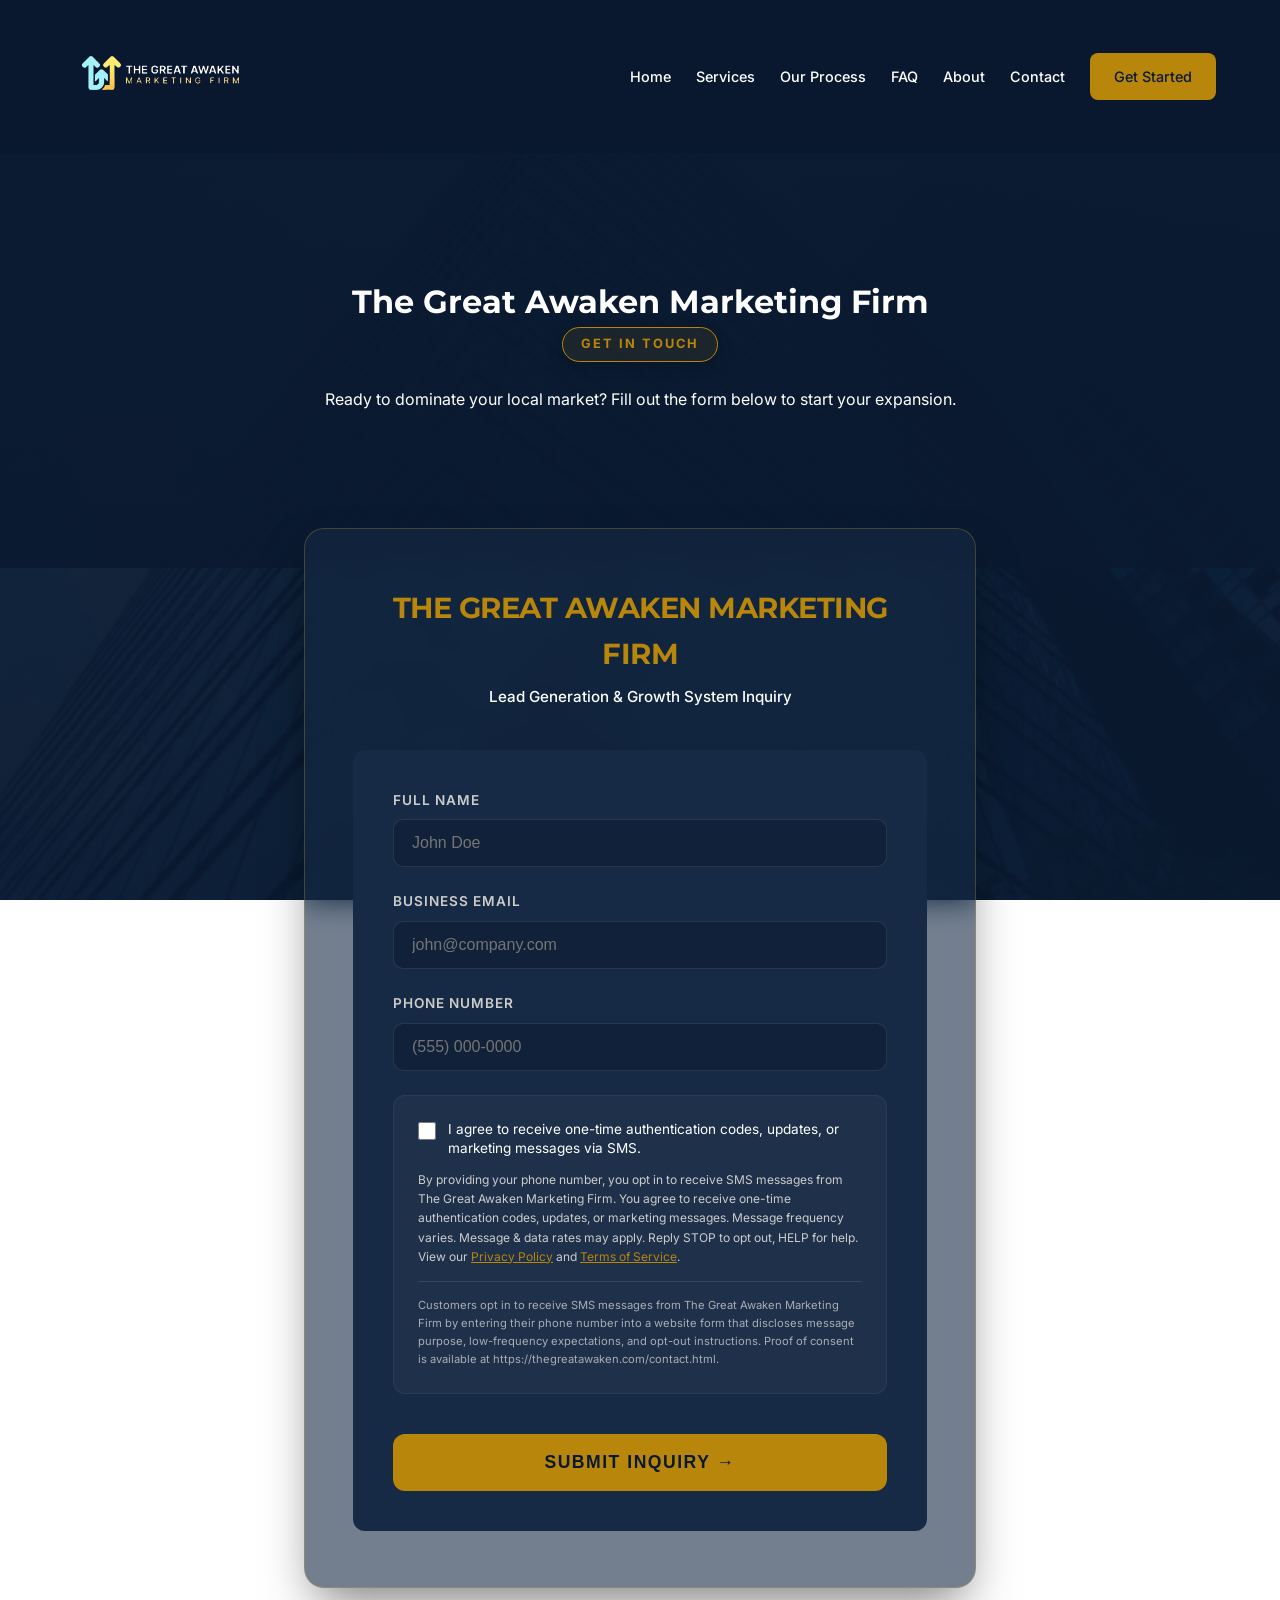
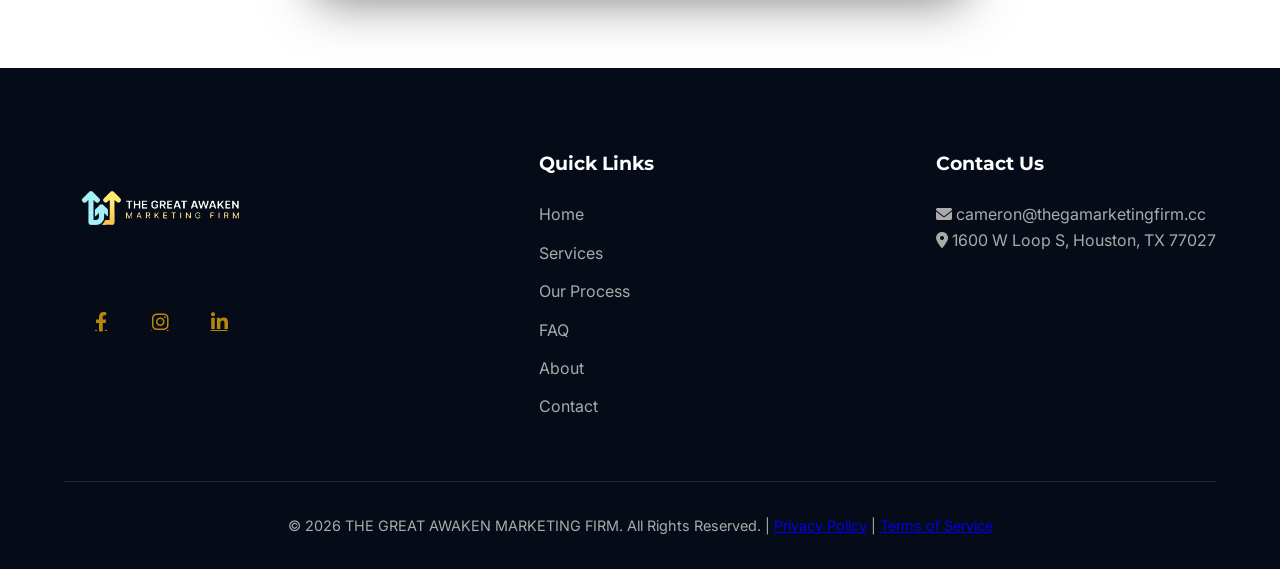
==== commit 8c10a1cf: "compliance: match exact GHL trust center disclosure text and ensure h1 branding" ====
--- a/contact.html
+++ b/contact.html
@@ -71,7 +71,7 @@
                 <!-- Premium A2P 10DLC Compliant Lead Capture Form -->
                 <div class="premium-form-container">
                     <div class="form-header">
-                        <h3 style="color: var(--gold); font-size: 1.8rem; margin-bottom: 0.5rem; text-transform: uppercase;">The Great Awaken Marketing Firm</h3>
+                        <h2 style="color: var(--gold); font-size: 1.8rem; margin-bottom: 0.5rem; text-transform: uppercase;">The Great Awaken Marketing Firm</h2>
                         <p style="color: var(--text-white); font-weight: 500; margin-bottom: 2rem;">Lead Generation & Growth System Inquiry</p>
                     </div>
                     
@@ -100,10 +100,7 @@
                             
                             <div class="sms-disclosure">
                                 <p style="margin-bottom: 15px;">
-                                    By providing your number, you agree to receive messages from The Great Awaken Marketing Firm. 
-                                    You will receive one-time authentication codes, updates, or marketing messages. 
-                                    Message frequency varies. Message & data rates may apply. Text STOP to opt out, HELP for help. 
-                                    View our <a href="privacy-policy.html">Privacy Policy</a> and <a href="terms-of-service.html">Terms of Service</a>.
+                                    By providing your phone number, you opt in to receive SMS messages from The Great Awaken Marketing Firm. You agree to receive one-time authentication codes, updates, or marketing messages. Message frequency varies. Message & data rates may apply. Reply STOP to opt out, HELP for help. View our <a href="privacy-policy.html">Privacy Policy</a> and <a href="terms-of-service.html">Terms of Service</a>.
                                 </p>
                                 <hr style="border: 0; border-top: 1px solid rgba(255,255,255,0.1); margin: 15px 0;">
                                 <p style="font-size: 0.7rem; opacity: 0.8;">
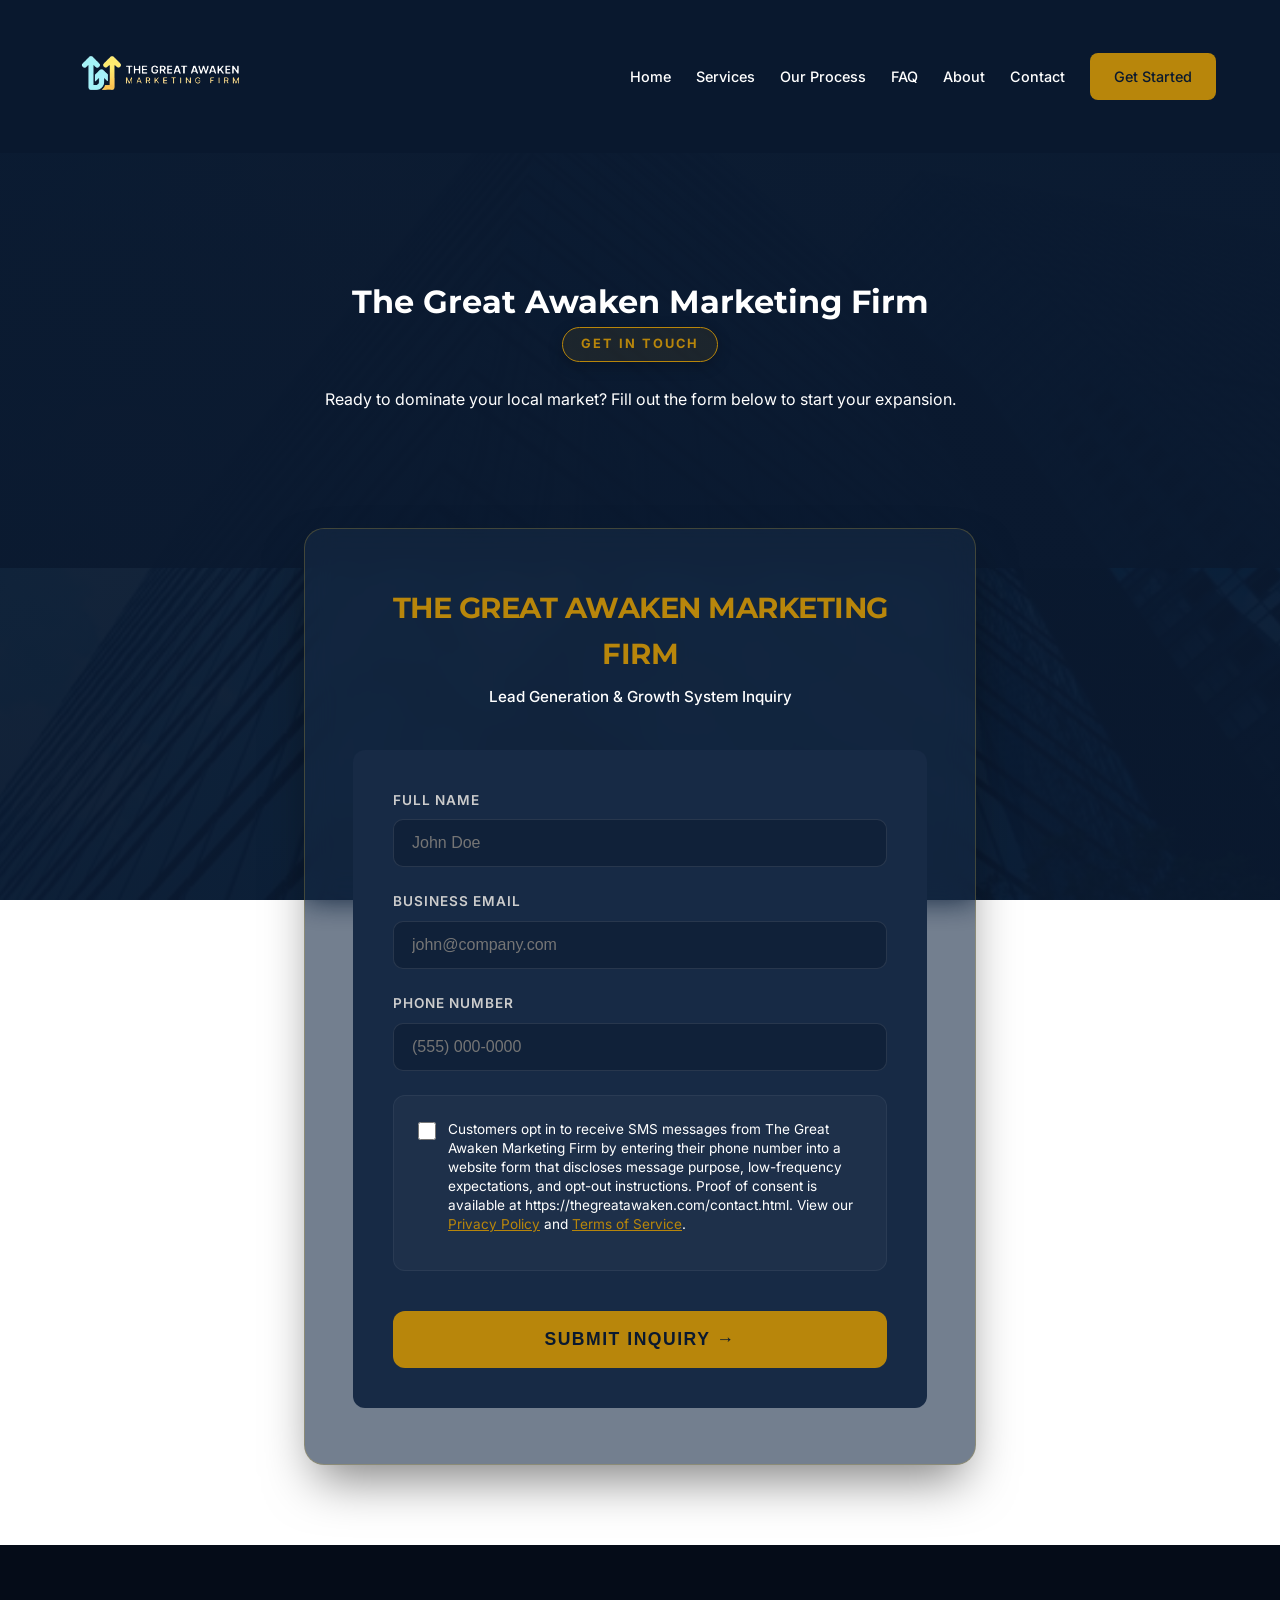
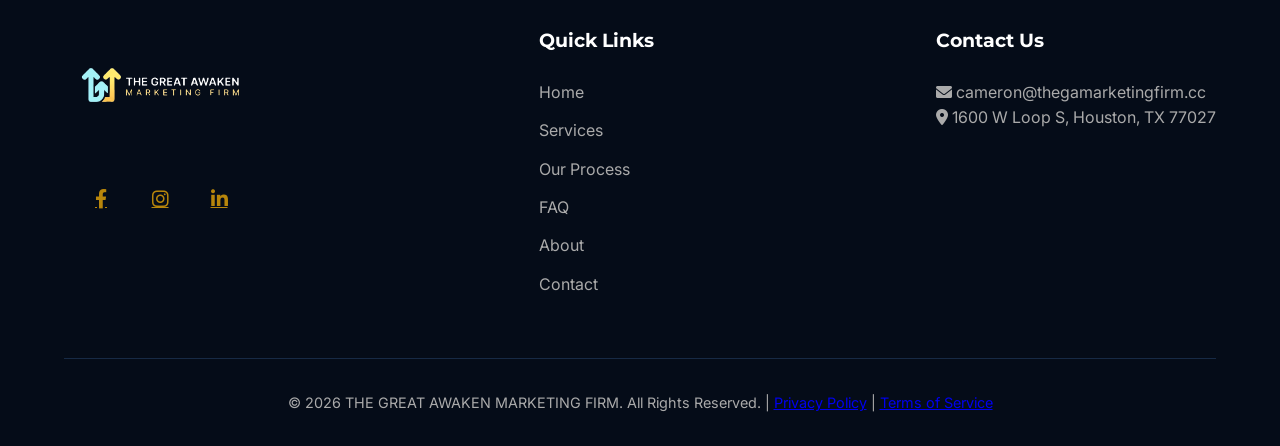
==== commit 1577926a: "compliance: consolidate SMS disclosure to match registration exactly and remove redundancies" ====
--- a/contact.html
+++ b/contact.html
@@ -95,18 +95,10 @@
                         <div class="compliance-box">
                             <label class="consent-checkbox">
                                 <input type="checkbox" name="sms_opt_in" id="sms_opt_in">
-                                <span class="consent-label">I agree to receive one-time authentication codes, updates, or marketing messages via SMS.</span>
+                                <span class="consent-label">
+                                    Customers opt in to receive SMS messages from The Great Awaken Marketing Firm by entering their phone number into a website form that discloses message purpose, low-frequency expectations, and opt-out instructions. Proof of consent is available at https://thegreatawaken.com/contact.html. View our <a href="privacy-policy.html" style="color: var(--gold); text-decoration: underline;">Privacy Policy</a> and <a href="terms-of-service.html" style="color: var(--gold); text-decoration: underline;">Terms of Service</a>.
+                                </span>
                             </label>
-                            
-                            <div class="sms-disclosure">
-                                <p style="margin-bottom: 15px;">
-                                    By providing your phone number, you opt in to receive SMS messages from The Great Awaken Marketing Firm. You agree to receive one-time authentication codes, updates, or marketing messages. Message frequency varies. Message & data rates may apply. Reply STOP to opt out, HELP for help. View our <a href="privacy-policy.html">Privacy Policy</a> and <a href="terms-of-service.html">Terms of Service</a>.
-                                </p>
-                                <hr style="border: 0; border-top: 1px solid rgba(255,255,255,0.1); margin: 15px 0;">
-                                <p style="font-size: 0.7rem; opacity: 0.8;">
-                                    Customers opt in to receive SMS messages from The Great Awaken Marketing Firm by entering their phone number into a website form that discloses message purpose, low-frequency expectations, and opt-out instructions. Proof of consent is available at https://thegreatawaken.com/contact.html.
-                                </p>
-                            </div>
                         </div>
 
                         <button type="submit" class="btn-premium-gold">Submit Inquiry →</button>
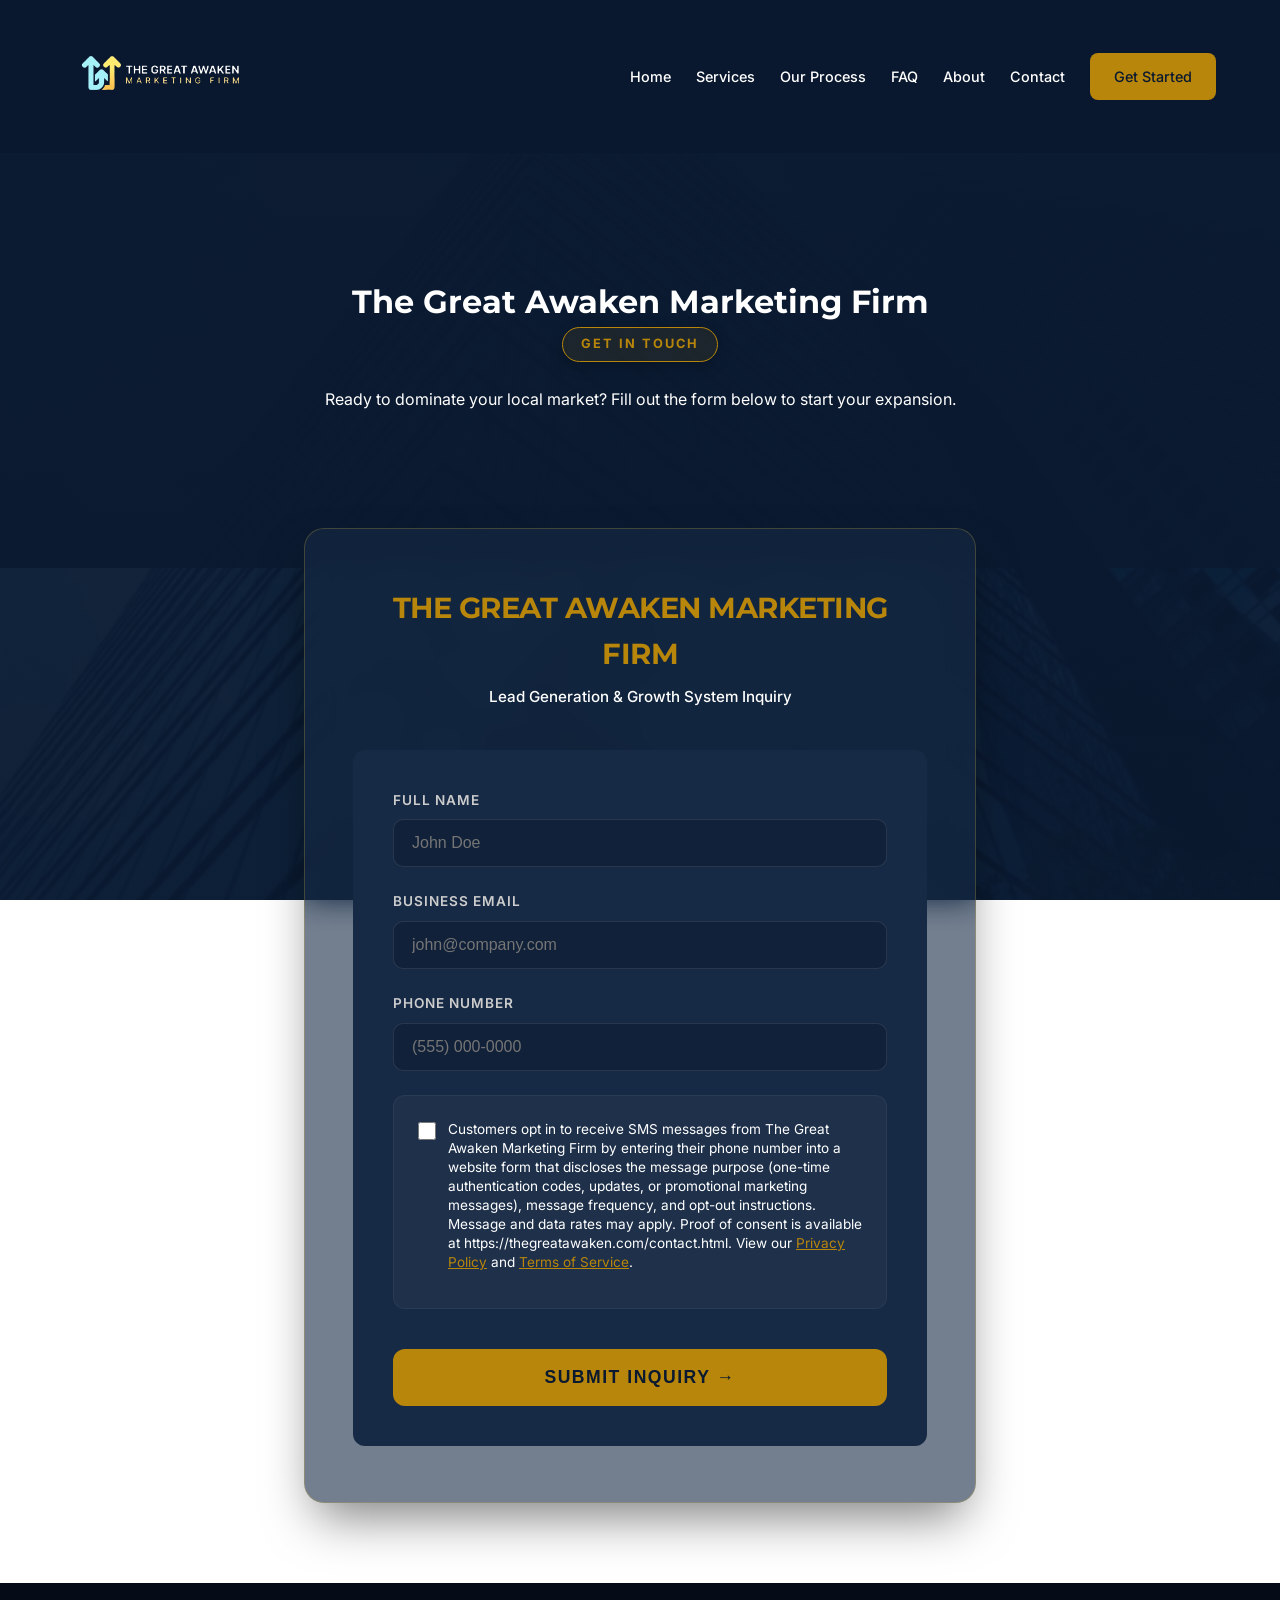
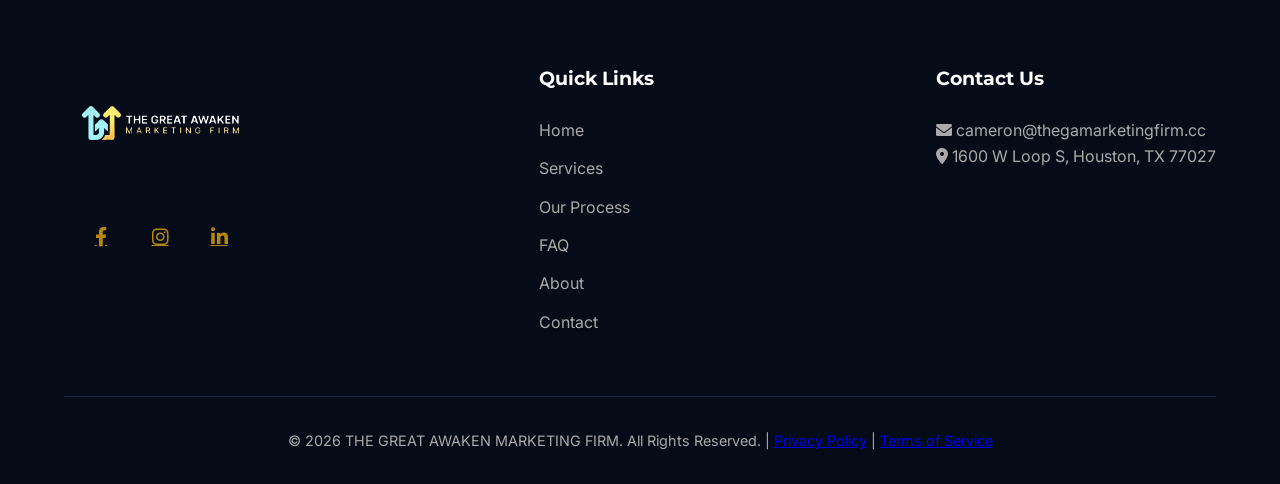
==== commit 531fed22: "compliance: exact A2P 10DLC disclosure paragraph and h1 branding sync" ====
--- a/contact.html
+++ b/contact.html
@@ -96,7 +96,7 @@
                             <label class="consent-checkbox">
                                 <input type="checkbox" name="sms_opt_in" id="sms_opt_in">
                                 <span class="consent-label">
-                                    Customers opt in to receive SMS messages from The Great Awaken Marketing Firm by entering their phone number into a website form that discloses message purpose, low-frequency expectations, and opt-out instructions. Proof of consent is available at https://thegreatawaken.com/contact.html. View our <a href="privacy-policy.html" style="color: var(--gold); text-decoration: underline;">Privacy Policy</a> and <a href="terms-of-service.html" style="color: var(--gold); text-decoration: underline;">Terms of Service</a>.
+                                    Customers opt in to receive SMS messages from The Great Awaken Marketing Firm by entering their phone number into a website form that discloses the message purpose (one-time authentication codes, updates, or promotional marketing messages), message frequency, and opt-out instructions. Message and data rates may apply. Proof of consent is available at https://thegreatawaken.com/contact.html. View our <a href="privacy-policy.html" style="color: var(--gold); text-decoration: underline;">Privacy Policy</a> and <a href="terms-of-service.html" style="color: var(--gold); text-decoration: underline;">Terms of Service</a>.
                                 </span>
                             </label>
                         </div>
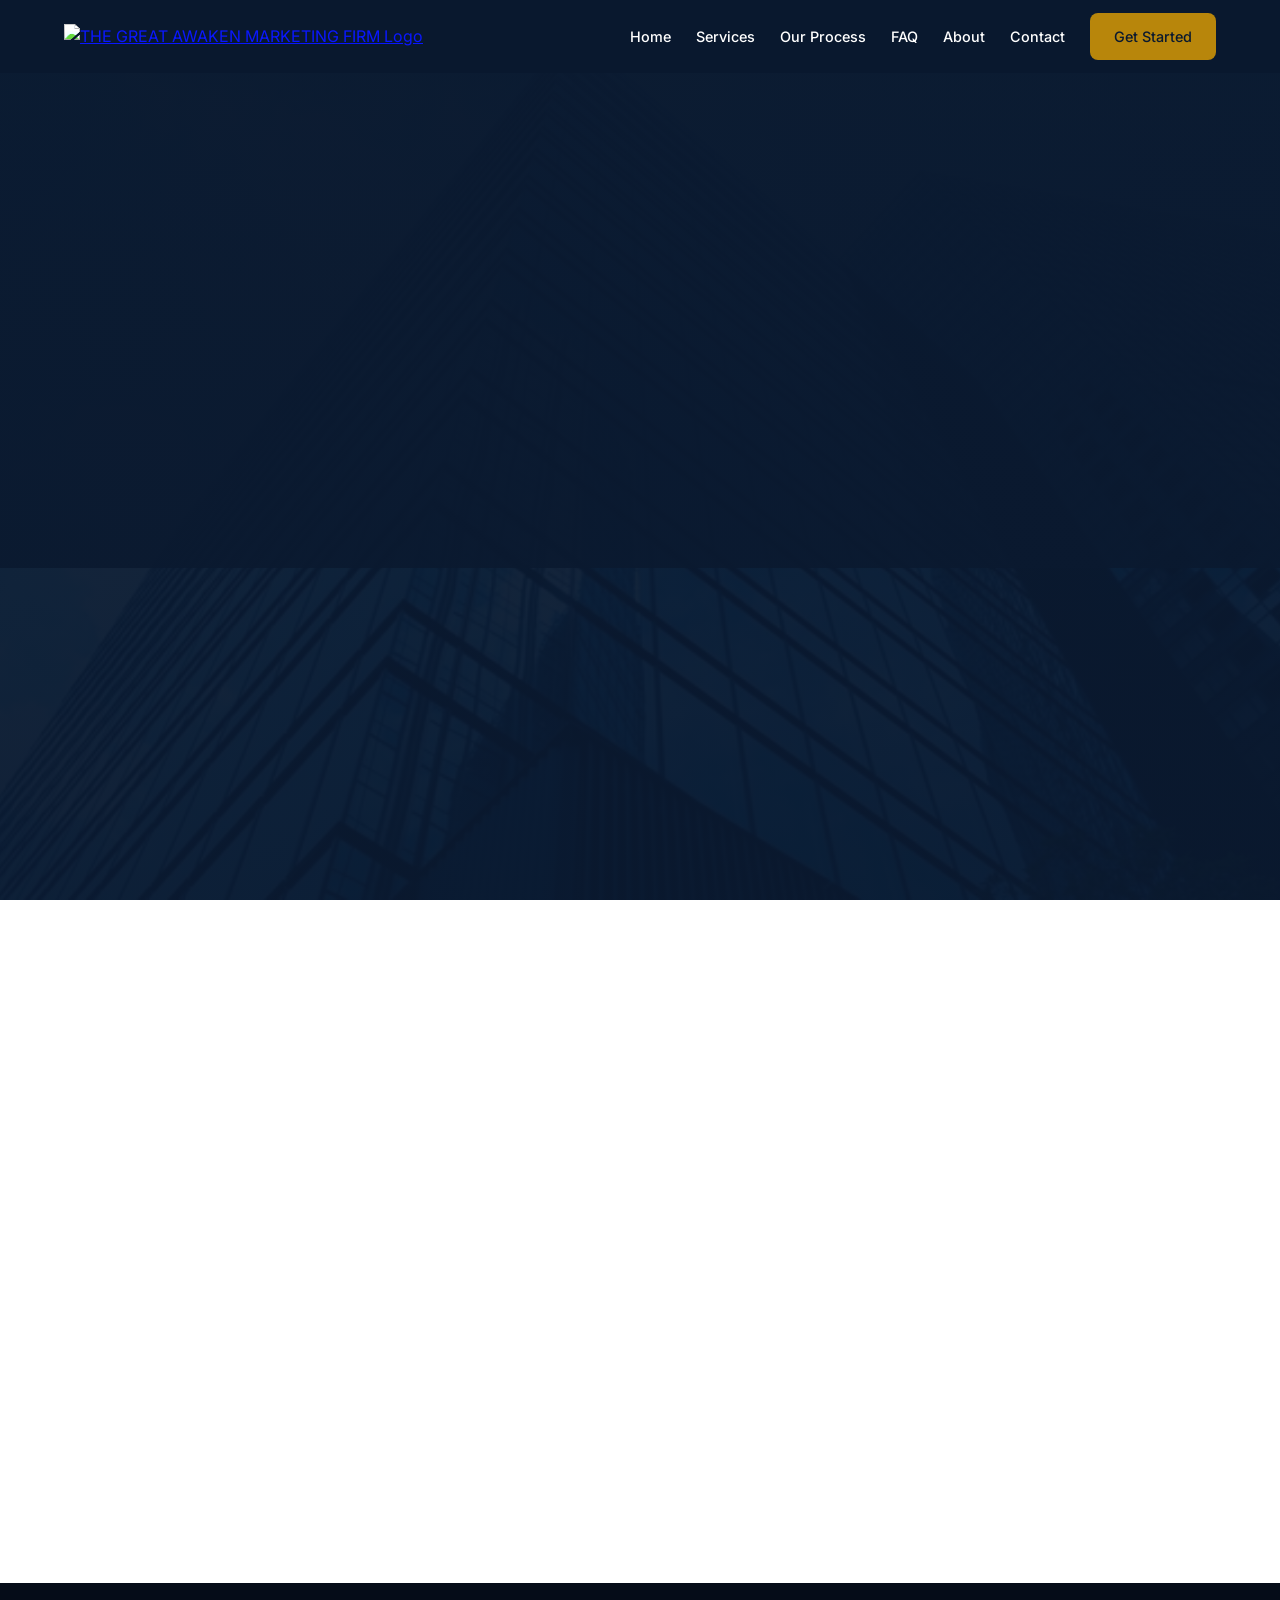
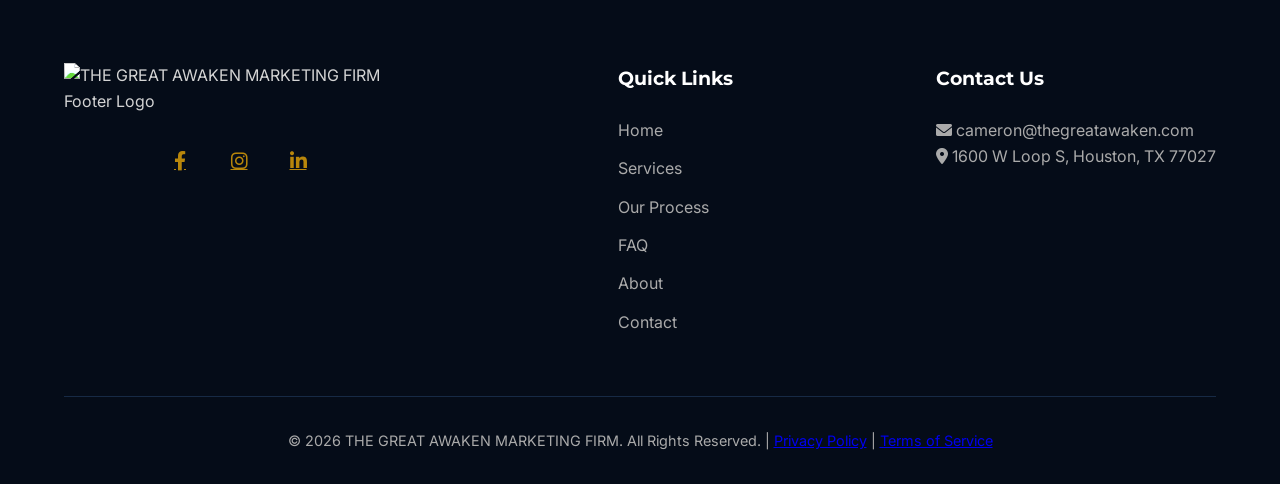
==== commit 93daeef0: "update contact email to cameron@thegreatawaken.com across all pages" ====
--- a/contact.html
+++ b/contact.html
@@ -135,7 +135,7 @@
             </div>
             <div class="footer-contact">
                 <h4>Contact Us</h4>
-                <p><i class="fas fa-envelope"></i> <a href="contact.html" style="color: inherit; text-decoration: none;">cameron@thegamarketingfirm.cc</a></p>
+                <p><i class="fas fa-envelope"></i> <a href="contact.html" style="color: inherit; text-decoration: none;">cameron@thegreatawaken.com</a></p>
                 <p><i class="fas fa-map-marker-alt"></i> 1600 W Loop S, Houston, TX 77027</p>
             </div>
         </div>
